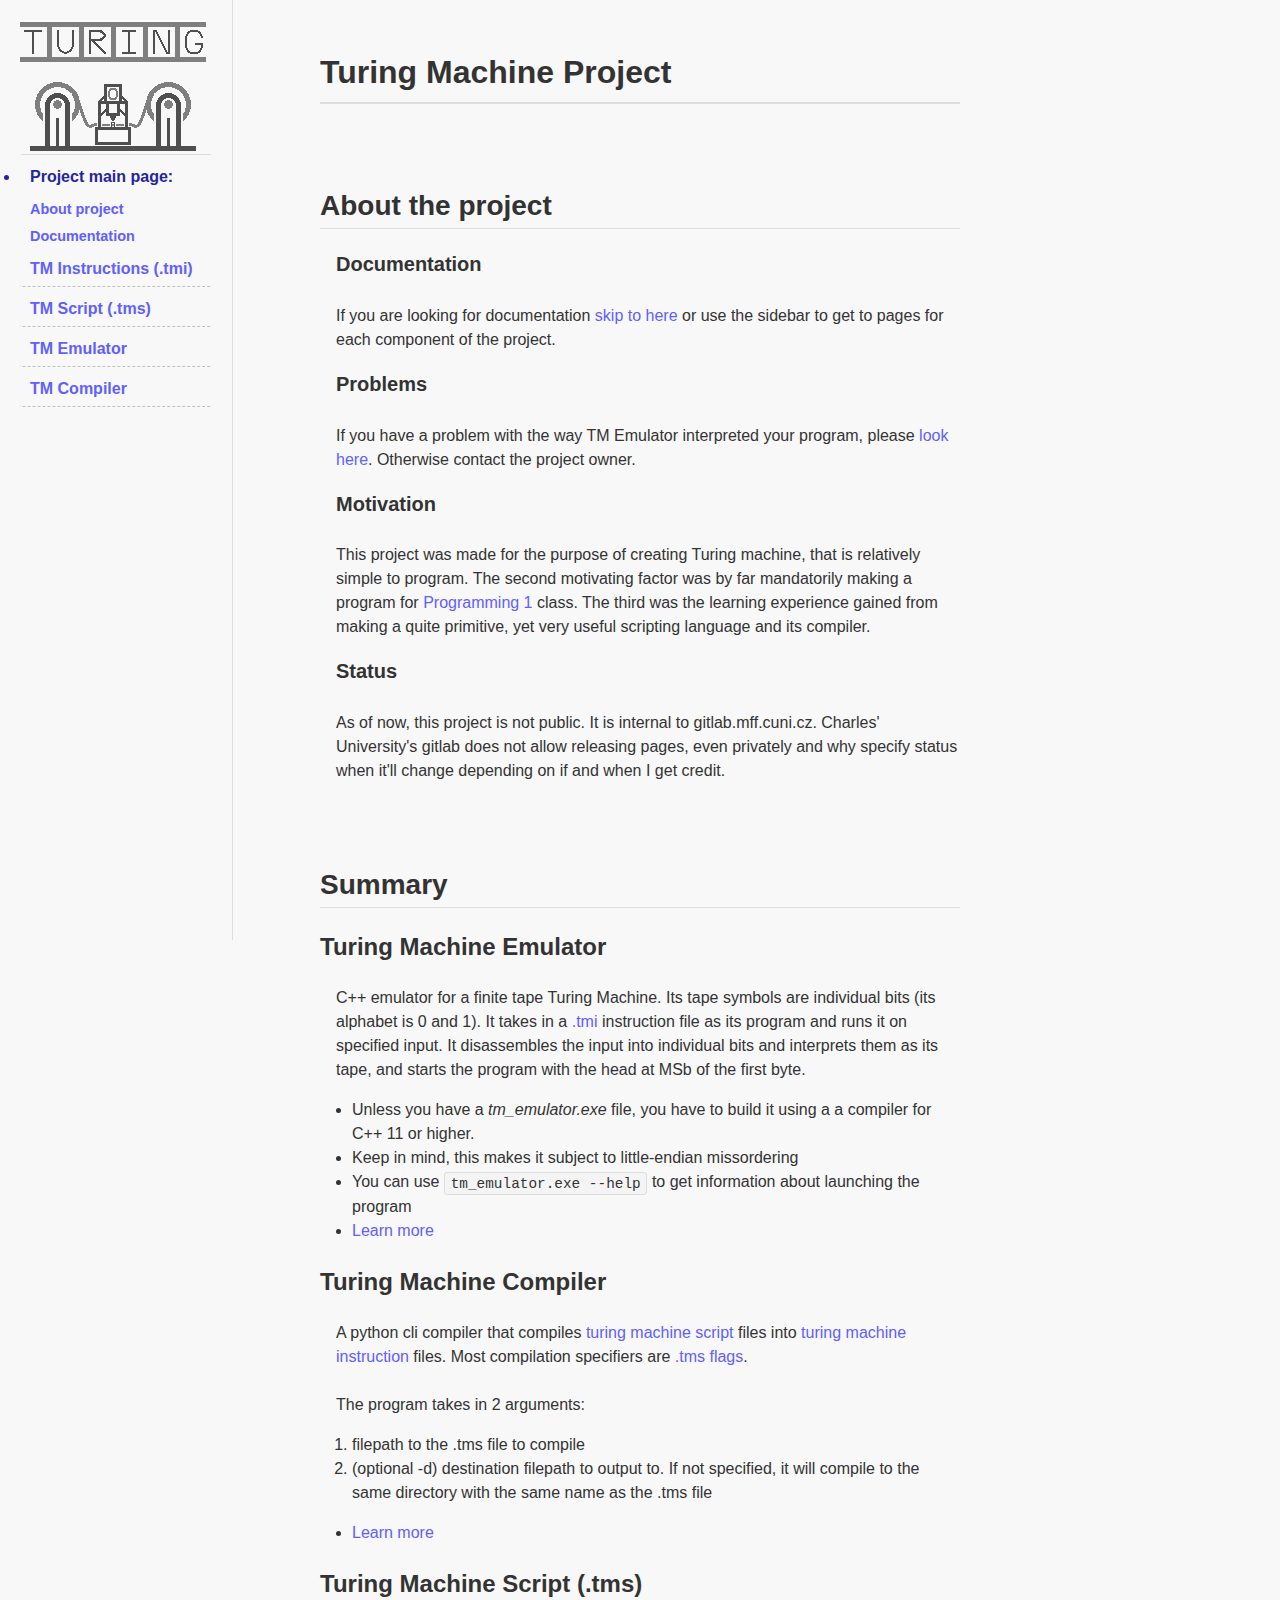
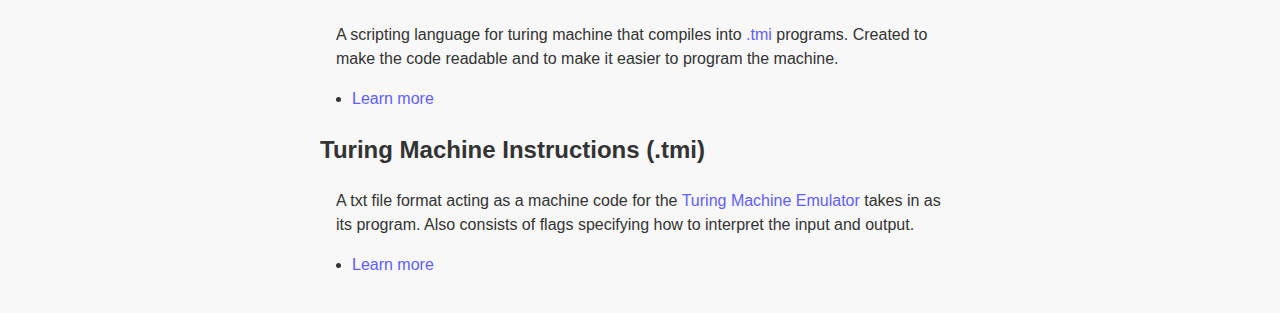
==== tm_project/index.html @ 1b93ad26 "Add files via upload" ====
<!DOCTYPE html>
<html lang="en">
<head>
    <meta charset="utf-8">
    <link rel="stylesheet" href="main.css">
    <link rel="icon" href="./TuringMachineDark.png" type="image/x-icon">
    <title>
        Turing Machine Project
    </title>
</head>
<body>
    <nav>
        <img src="TuringMachineWhite.png" alt="logo">
        <hr>
        <ul>
            <li class="disc">Project main page:</li>
            <li><a href="#project" class="in-page-1">About project</a></li>
            <li><a href="#documentation" class="in-page-1">Documentation</a></li>
            <li><a href="./tmi.html">TM Instructions (.tmi)</a></li>
            <li><a href="./tms.html">TM Script (.tms)</a></li>
            <li><a href="./emulator.html">TM Emulator</a></li>
            <li><a href="./compiler.html">TM Compiler</a></li>
        </ul>
    </nav>
    <article>
    <header>
        <h1>
            Turing Machine Project
        </h1>
    </header>
    <h2 id="project">About the project</h2>
    <section>
        <h4>Documentation</h4>
        <p>
            If you are looking for documentation
            <a href="#documentation">skip to here</a> or use the sidebar to get to
            pages for each component of the project.
        </p>
    </section>
    <section>
        <h4>Problems</h4>
        <p>
            If you have a problem with the way TM Emulator interpreted your program,
            please <a href="./emulator.html#problems">look here</a>.
            Otherwise contact the project owner.
        </p>
    </section>
    <section>
        <h4>Motivation</h4>
        <p>
            This project was made for the purpose of creating Turing machine, that is
            relatively simple to program. The second motivating factor was by far
            mandatorily making a program for 
            <a href="https://is.cuni.cz/studium/predmety/index.php?do=predmet&amp;kod=NPRG030">
            Programming 1</a> class. The third was the learning experience gained from making
            a quite primitive, yet very useful scripting language and its compiler.
        </p>
    </section>
    <section>
        <h4>Status</h4>
        <p>
            As of now, this project is not public. It is internal to gitlab.mff.cuni.cz.
            Charles' University's gitlab does not allow releasing pages, even privately
            and why specify status when it'll change depending on if and when I get credit.
        </p>
    </section>
    </article>

    <h2 id="documentation">Summary</h2>
    <h3 id="emulator">Turing Machine Emulator</h3>
    <p>
        C++ emulator for a finite tape Turing Machine.
        Its tape symbols are individual bits
        (its alphabet is 0 and 1). It takes in a
        <a href="./tmi.html">.tmi</a> instruction file
        as its program and runs it on specified input.
        It disassembles the input into individual bits
        and interprets them as its tape, and starts the program
        with the head at MSb of the first byte.
    </p>
    <ul>
        <li>Unless you have a <em>tm_emulator.exe</em> file, you have to build it using a a compiler for C++ 11 or higher.</li>
        <li>Keep in mind, this makes it subject to little-endian missordering</li>
        <li>You can use <code>tm_emulator.exe --help</code> to get information about launching the program</li>
        <li><a href="./emulator.html">Learn more</a></li>
    </ul>

    <h3 id="compiler">Turing Machine Compiler</h3>
    <p>
        A python cli compiler that compiles
        <a href="./tms.html">turing machine script</a> files into
        <a href="./tmi.html">turing machine instruction</a> files.
        Most compilation specifiers are
        <a href="./tms.html#flags">.tms flags</a>.
        <br><br>The program takes in 2 arguments:
    </p>
    <ol>
        <li>filepath to the .tms file to compile</li>
        <li>
            (optional -d) destination filepath
            to output to. If not specified, it will
            compile to the same directory with the same
            name as the .tms file
        </li>
    </ol>
    <ul>
        <li><a href="./compiler.html">Learn more</a></li>
    </ul>

    <h3 id="tms">Turing Machine Script (.tms)</h3>
    <p>
        A scripting language for turing machine
        that compiles into
        <a href="./tmi.html">.tmi</a> programs.
        Created to make the code readable and to make it
        easier to program the machine.
    </p>
    <ul>
        <li><a href="./tms.html">Learn more</a></li>
    </ul>

    <h3 id="tmi">Turing Machine Instructions (.tmi)</h3>
    <p>
        A txt file format acting as a machine code for the 
        <a href="./emulator.html">Turing Machine Emulator</a>
        takes in as its program. Also consists of 
        <a href="./tmi.html#flags"></a> flags specifying
        how to interpret the input and output.
    </p>
    <ul>
        <li><a href="./tmi.html">Learn more</a></li>
    </ul>

</body>
</html>
---- tm_project/main.css ----
/* general */
body {
    font-family: 'Arial', 'Helvetica', sans-serif;
    line-height: 1.5;
    color: #333333;
    background-color: #f8f8f8;
    padding: 20px;
    max-width: 50%;
    margin: 0 auto;

}
hr {
    border: 0;
    border-top: 1px solid #dddddd;
    margin: 2em;
}
p {
    padding-left: 1em;
    margin: 1em 0;
}

/* headings */
h1, h2, h3, h4 {
    margin-top: 1em;
    font-weight: bold;
    line-height: 1.25;
}
h1 {
    font-size: 2em;
    border-bottom: 2px solid #dddddd;
    padding-bottom: 0.3em;
}
h2 {
    margin-top: 3em;
    font-size: 1.75em;
    border-bottom: 1px solid #dddddd;
    padding-bottom: 0.2em;
}
h3 {
    margin-top: 1em;
    font-size: 1.5em;
}
h4 {
    padding-left: 0.8em;
    font-size: 1.25em;
}

/* navigation */
nav {
    position: fixed;
    top: 0;
    left: 0;
    height: 100%;
    width: 15%;
    background-color: #f8f8f8;
    border-right: 1px solid #dddddd;
    padding: 20px;
    box-shadow: 0px 0 0px #6060ff;
    line-height: 1.5;
}
nav hr {
    margin: 1px;
}
nav ul {
    list-style: none;
    padding: 0;
    margin: 0;
}
nav ul li {
    margin: 5px 0;
    text-decoration: none;
    color: #2525a0;
    font-weight: bold;
}
nav ul li.disc{
    list-style-type: disc;
    padding: 5px 10px;
}
nav ul li a {
    text-decoration: none;
    padding: 5px 10px;
    color: #6060ff;
    font-weight: bold;
    display: block;
    border-radius: 2px;
    border-bottom: 1px dashed #c0c0c0;
}
nav ul li a:hover {
    background-color: #f0f0f0;
}
nav ul li a.in-page-1 {
    padding: 0px 10px;
    font-size: 0.9em;
    border-bottom: none;
}
nav ul li a.in-page-2 {
    padding: 0px 25px;
    font-size: 0.8em;
    border-bottom: none;
}

blockquote {
    margin: 1em;
    margin-left: 16px;
    padding: 0.5em 1em;
    border-left: 4px solid #6060ff;
    color: #555555;
    background-color: #f4f4f4;
}

#project {
    color: #323232;
}

/* code */
pre {
    background: #f4f4f4;
    border: 1px solid #dddddd;
    padding: 1em;
    overflow-x: auto;
    margin: 1em 0;
    font-family: 'Courier New', monospace;
    font-size: 0.9em;
}
code {
    background: #f4f4f4;
    border: 1px solid #dddddd;
    padding: 0.2em 0.4em;
    border-radius: 3px;
    font-family: 'Courier New', monospace;
    font-size: 0.9em;
}

/* lists */
ul, ol {
    margin: 1em 0;
    padding-left: 2em;
}
ul {
    list-style-type: disc;
}
ol {
    list-style-type: decimal;
}

/* links */
a {
    color: #6060ff;
    text-decoration: none;
}
a:hover {
    text-decoration: underline;
}

/* tables */
table {
    border-collapse: collapse;
    width: 100%;
    margin: 1em;
}
th, td {
    border: 1px solid #dddddd;
    padding: 0.5em;
    text-align: left;
}
th {
    background: #f4f4f4;
    font-weight: bold;
}
tr.centered > td {
    text-align: center;
    vertical-align: middle;
}

/* Images */
img {
    max-width: 100%;
    height: auto;
    display: block;
}
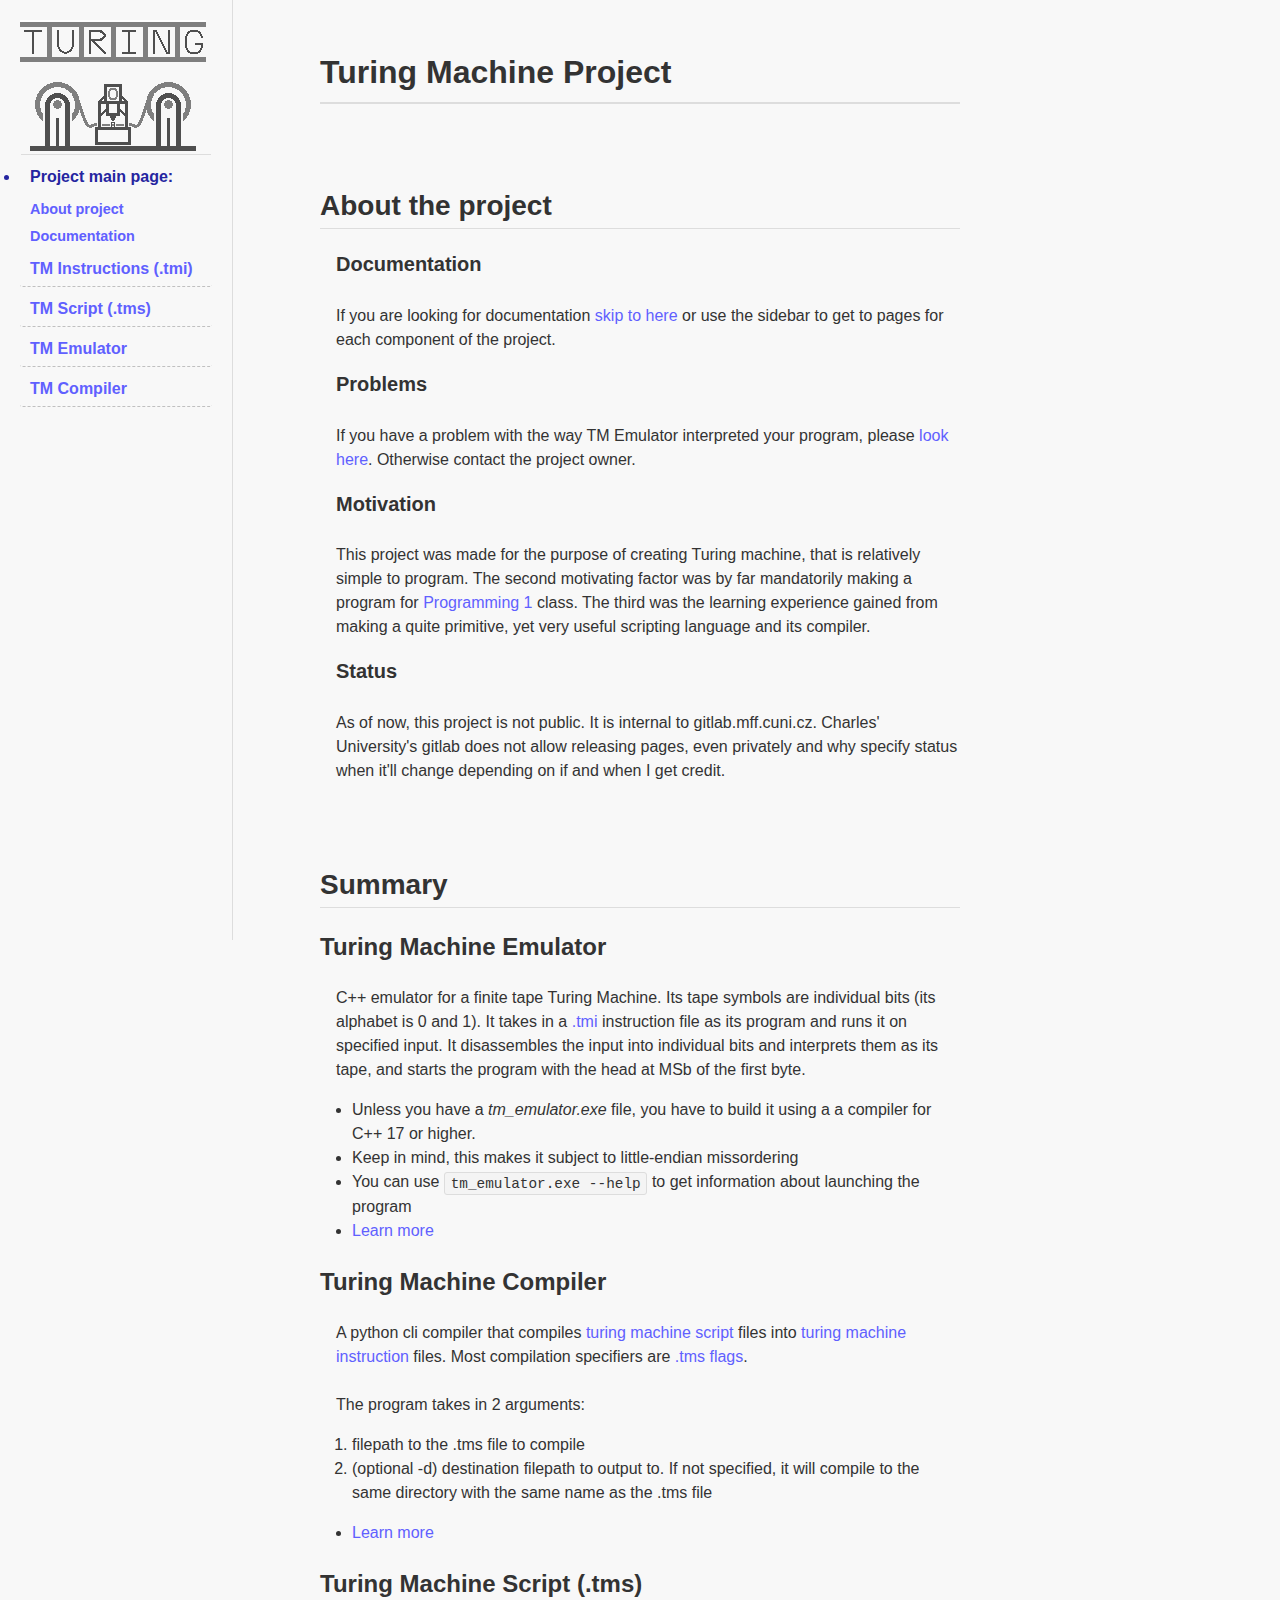
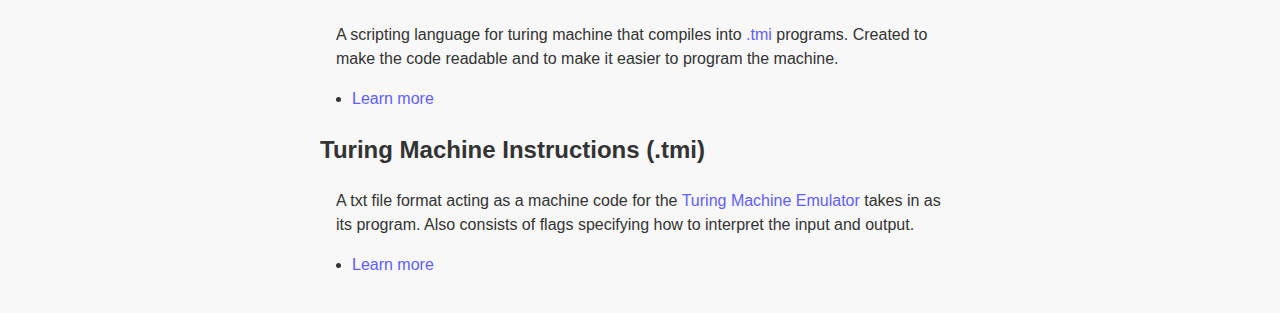
==== commit 9aa8dae8: "Update index.html" ====
--- a/tm_project/index.html
+++ b/tm_project/index.html
@@ -79,7 +79,7 @@
         with the head at MSb of the first byte.
     </p>
     <ul>
-        <li>Unless you have a <em>tm_emulator.exe</em> file, you have to build it using a a compiler for C++ 11 or higher.</li>
+        <li>Unless you have a <em>tm_emulator.exe</em> file, you have to build it using a a compiler for C++ 17 or higher.</li>
         <li>Keep in mind, this makes it subject to little-endian missordering</li>
         <li>You can use <code>tm_emulator.exe --help</code> to get information about launching the program</li>
         <li><a href="./emulator.html">Learn more</a></li>
@@ -132,4 +132,4 @@
     </ul>
 
 </body>
-</html>+</html>
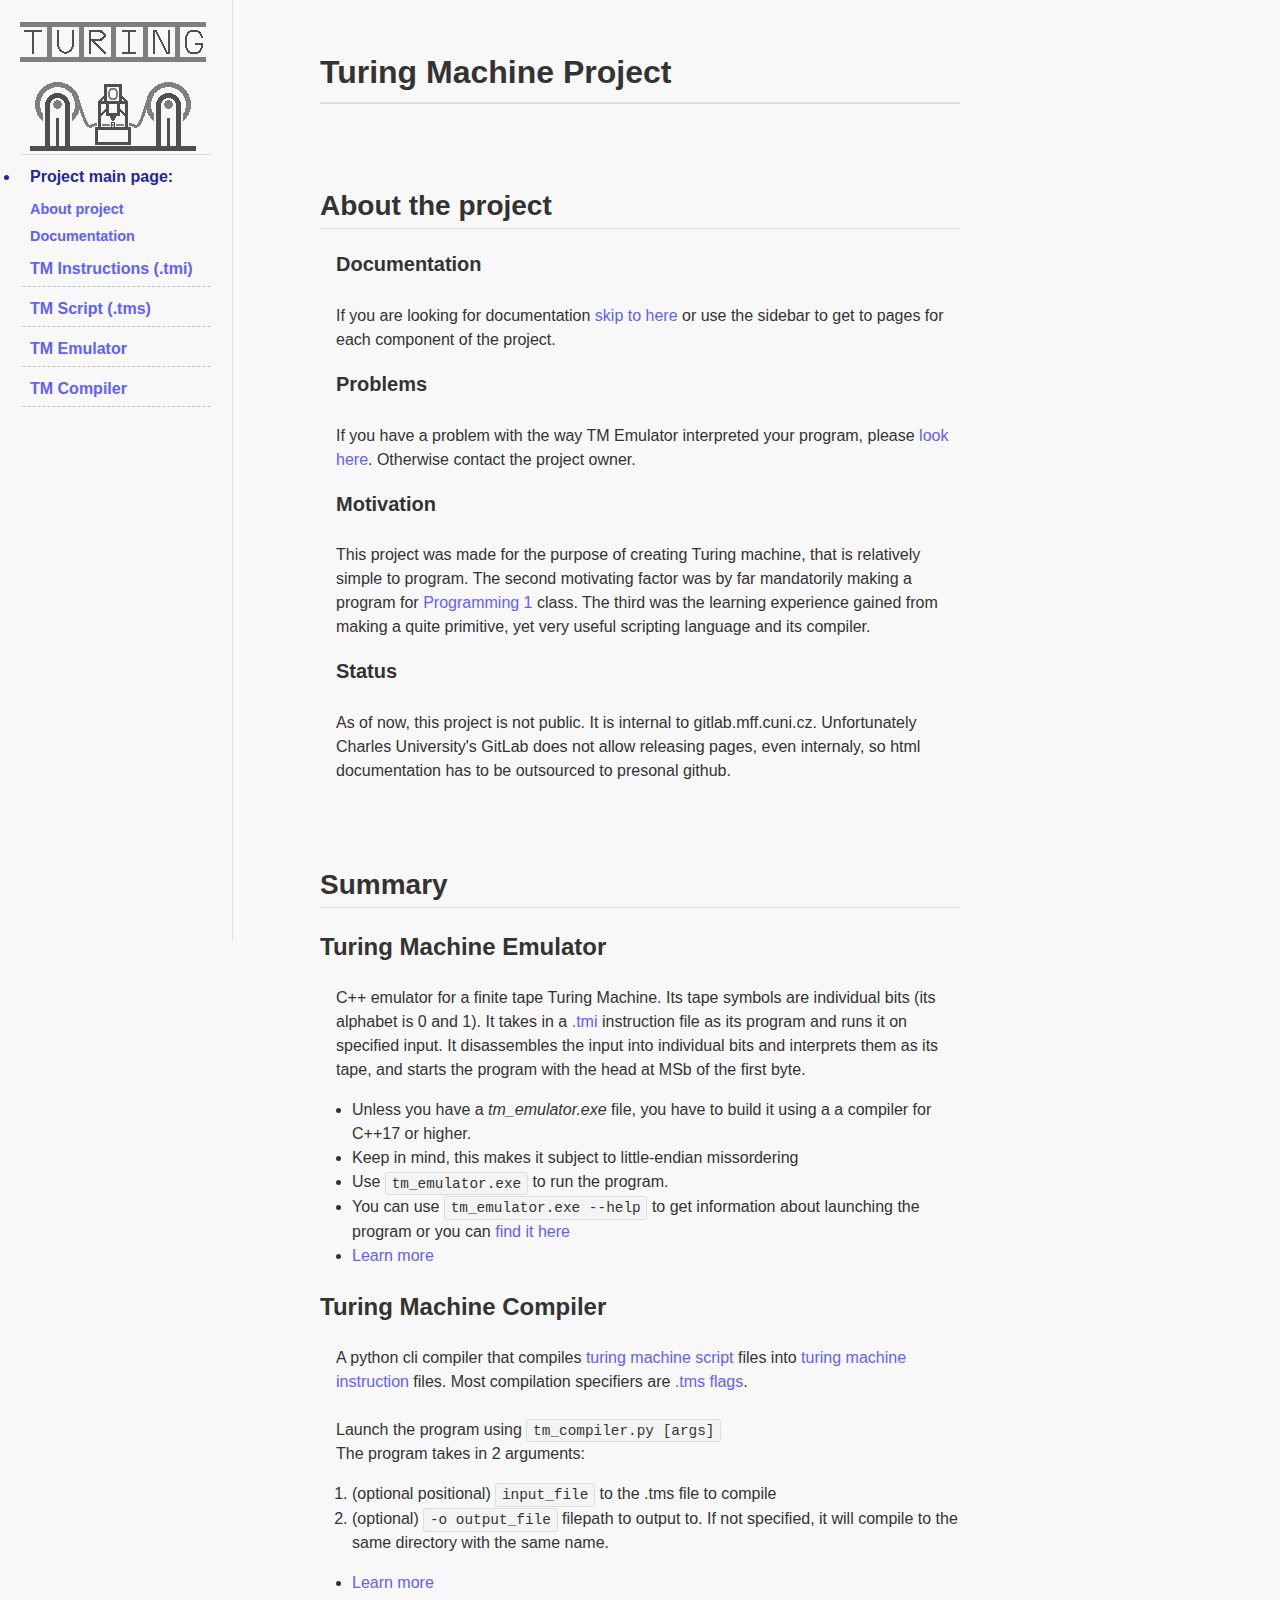
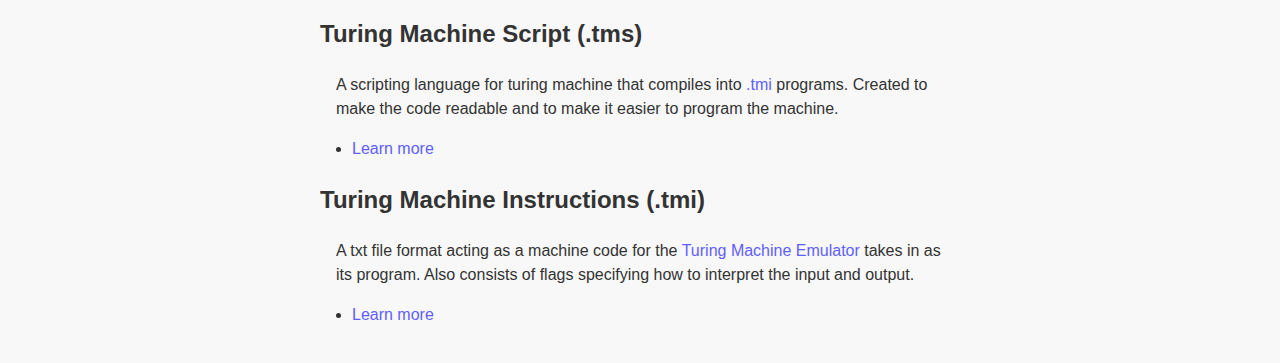
==== commit 99bbda65: "Fixed issues" ====
--- a/tm_project/index.html
+++ b/tm_project/index.html
@@ -59,9 +59,10 @@
     <section>
         <h4>Status</h4>
         <p>
-            As of now, this project is not public. It is internal to gitlab.mff.cuni.cz.
-            Charles' University's gitlab does not allow releasing pages, even privately
-            and why specify status when it'll change depending on if and when I get credit.
+            As of now, this project is not public. It is internal to 
+            gitlab.mff.cuni.cz. Unfortunately Charles University's GitLab does
+            not allow releasing pages, even internaly, so html documentation 
+            has to be outsourced to presonal github.
         </p>
     </section>
     </article>
@@ -79,9 +80,13 @@
         with the head at MSb of the first byte.
     </p>
     <ul>
-        <li>Unless you have a <em>tm_emulator.exe</em> file, you have to build it using a a compiler for C++ 17 or higher.</li>
+        <li>Unless you have a <em>tm_emulator.exe</em> file, you have to build it using a a compiler for C++17 or higher.</li>
         <li>Keep in mind, this makes it subject to little-endian missordering</li>
-        <li>You can use <code>tm_emulator.exe --help</code> to get information about launching the program</li>
+        <li>Use <code>tm_emulator.exe</code> to run the program.</li>
+        <li>
+            You can use <code>tm_emulator.exe --help</code> to get information about launching the program
+            or you can <a href="./emulator.html#arguments">find it here</a>
+        </li>
         <li><a href="./emulator.html">Learn more</a></li>
     </ul>
 
@@ -92,15 +97,16 @@
         <a href="./tmi.html">turing machine instruction</a> files.
         Most compilation specifiers are
         <a href="./tms.html#flags">.tms flags</a>.
-        <br><br>The program takes in 2 arguments:
+        <br><br>Launch the program using <code>tm_compiler.py [args]</code>
+        <br>The program takes in 2 arguments:
     </p>
     <ol>
-        <li>filepath to the .tms file to compile</li>
+        <li>(optional positional) <code>input_file</code> to the .tms file to compile</li>
         <li>
-            (optional -d) destination filepath
+            (optional) <code>-o output_file</code> filepath
             to output to. If not specified, it will
             compile to the same directory with the same
-            name as the .tms file
+            name.
         </li>
     </ol>
     <ul>
@@ -132,4 +138,4 @@
     </ul>
 
 </body>
-</html>
+</html>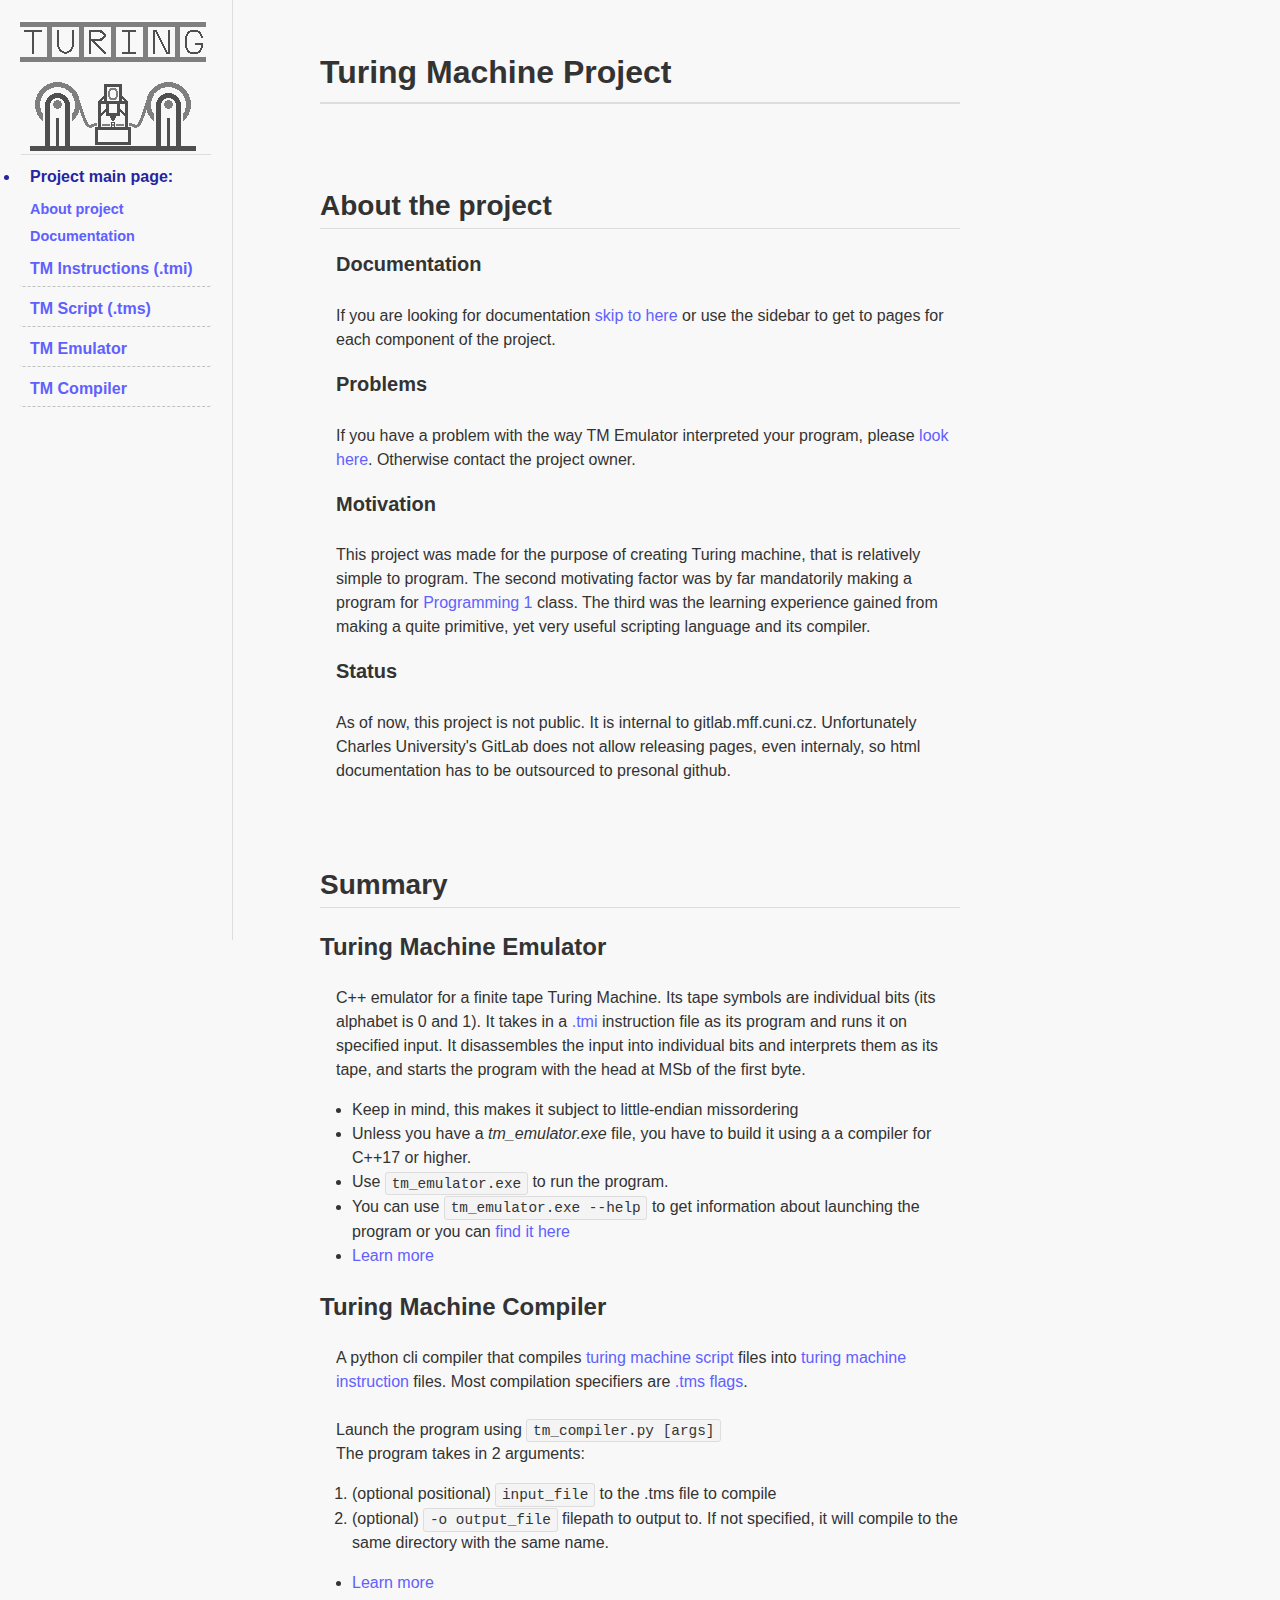
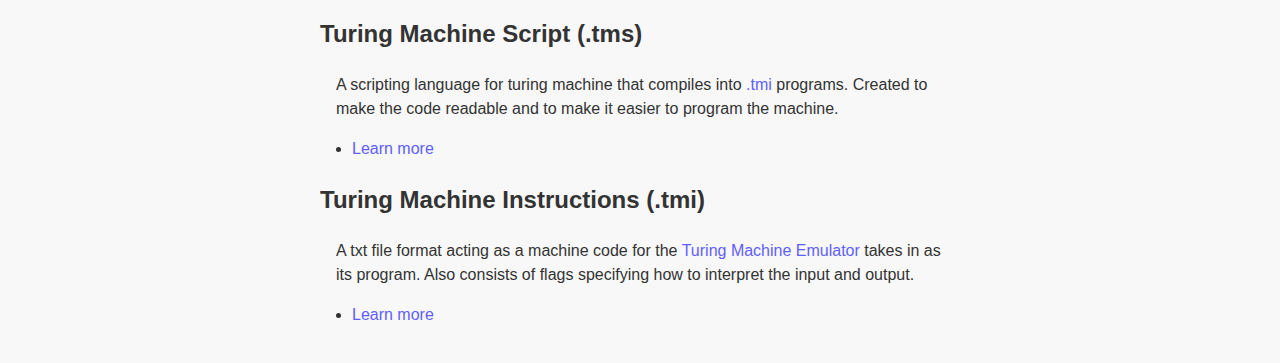
==== commit d16124c9: "Fixed ordering issue index.html" ====
--- a/tm_project/index.html
+++ b/tm_project/index.html
@@ -80,8 +80,8 @@
         with the head at MSb of the first byte.
     </p>
     <ul>
+        <li>Keep in mind, this makes it subject to little-endian missordering</li>
         <li>Unless you have a <em>tm_emulator.exe</em> file, you have to build it using a a compiler for C++17 or higher.</li>
-        <li>Keep in mind, this makes it subject to little-endian missordering</li>
         <li>Use <code>tm_emulator.exe</code> to run the program.</li>
         <li>
             You can use <code>tm_emulator.exe --help</code> to get information about launching the program
@@ -138,4 +138,4 @@
     </ul>
 
 </body>
-</html>+</html>
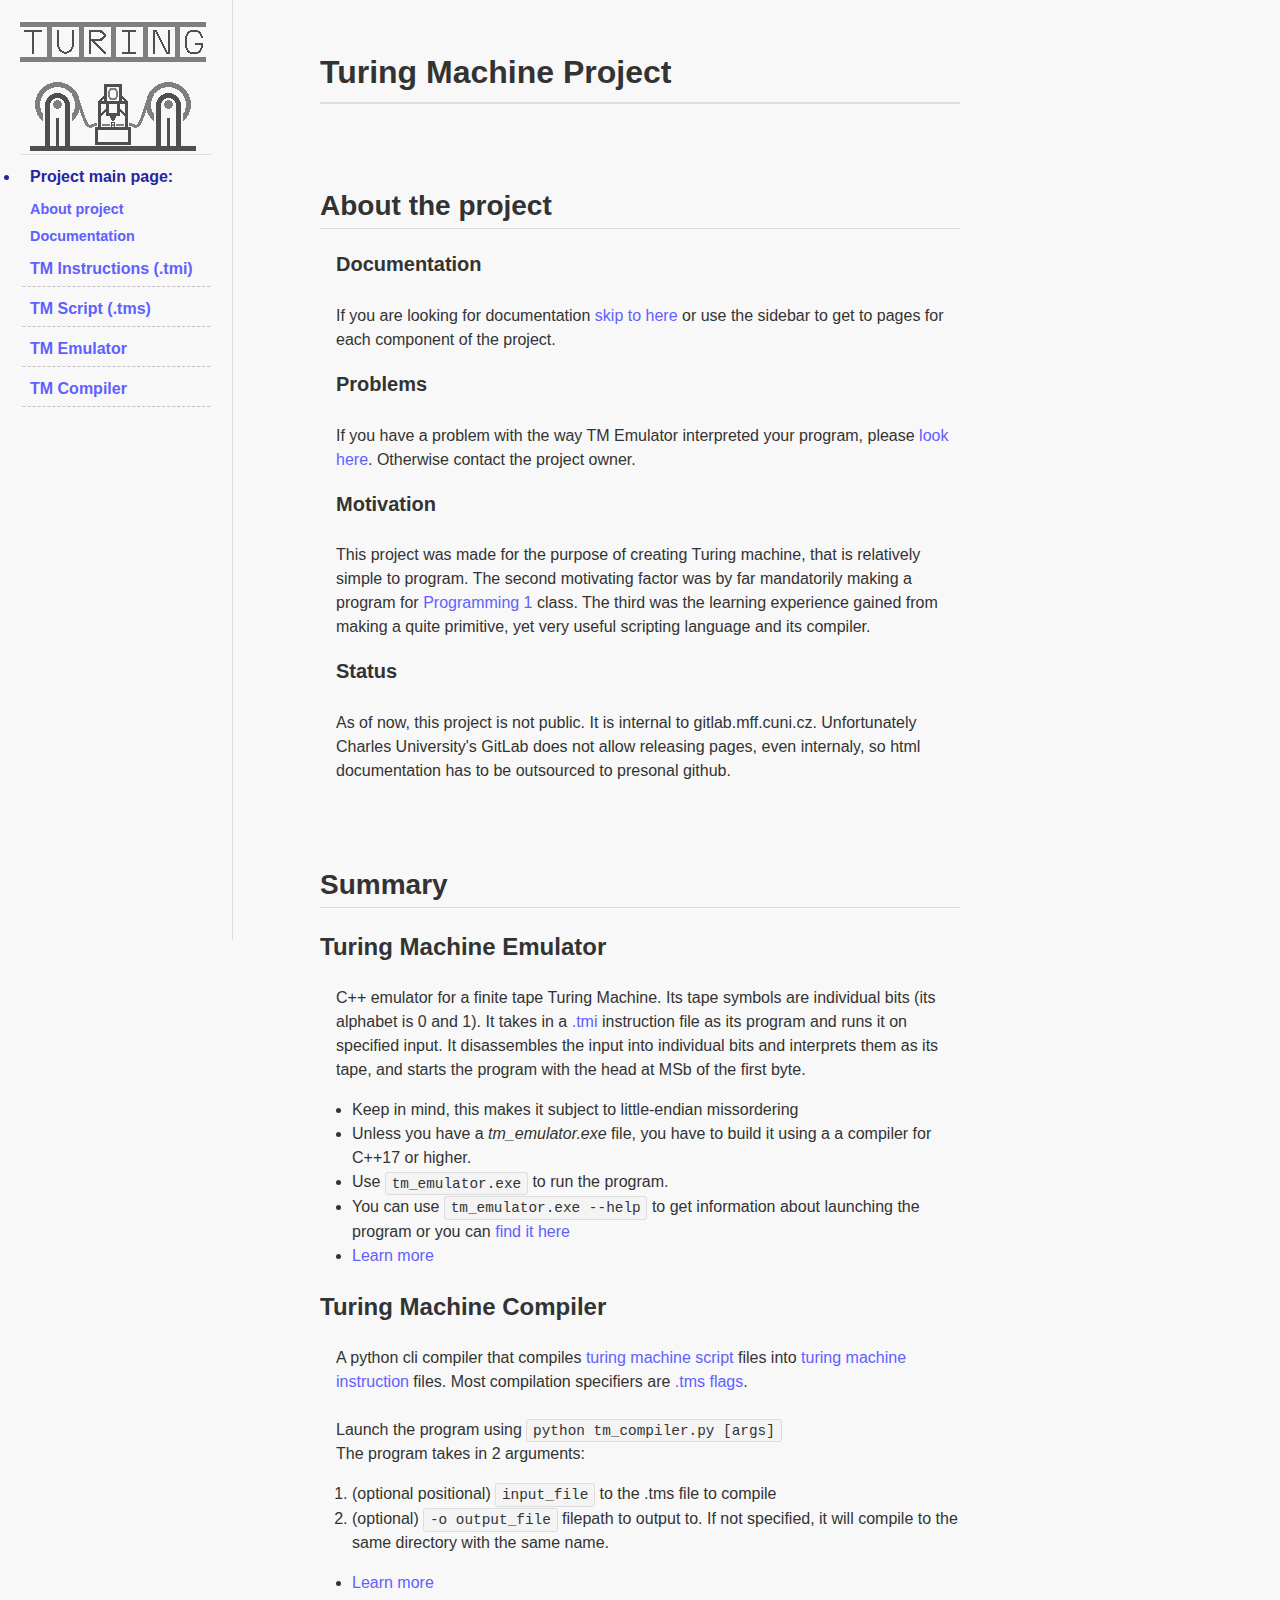
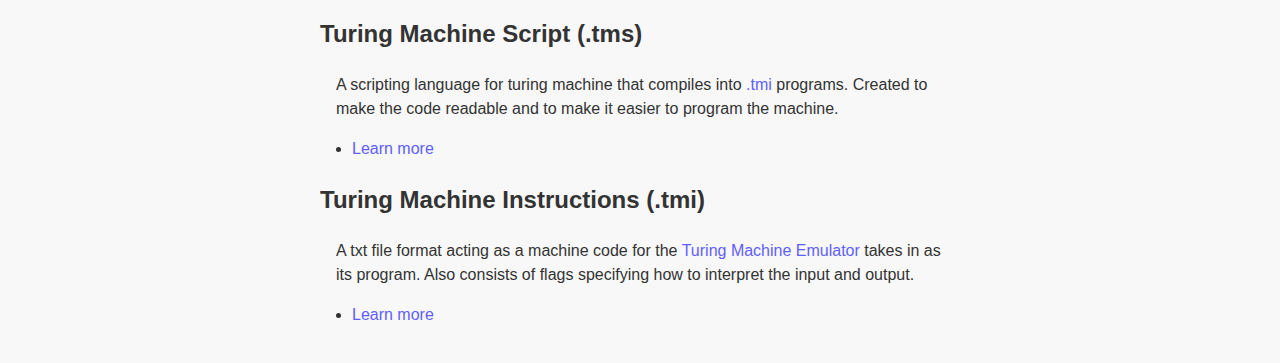
==== commit e1b70720: "Update index.html" ====
--- a/tm_project/index.html
+++ b/tm_project/index.html
@@ -97,7 +97,7 @@
         <a href="./tmi.html">turing machine instruction</a> files.
         Most compilation specifiers are
         <a href="./tms.html#flags">.tms flags</a>.
-        <br><br>Launch the program using <code>tm_compiler.py [args]</code>
+        <br><br>Launch the program using <code>python tm_compiler.py [args]</code>
         <br>The program takes in 2 arguments:
     </p>
     <ol>
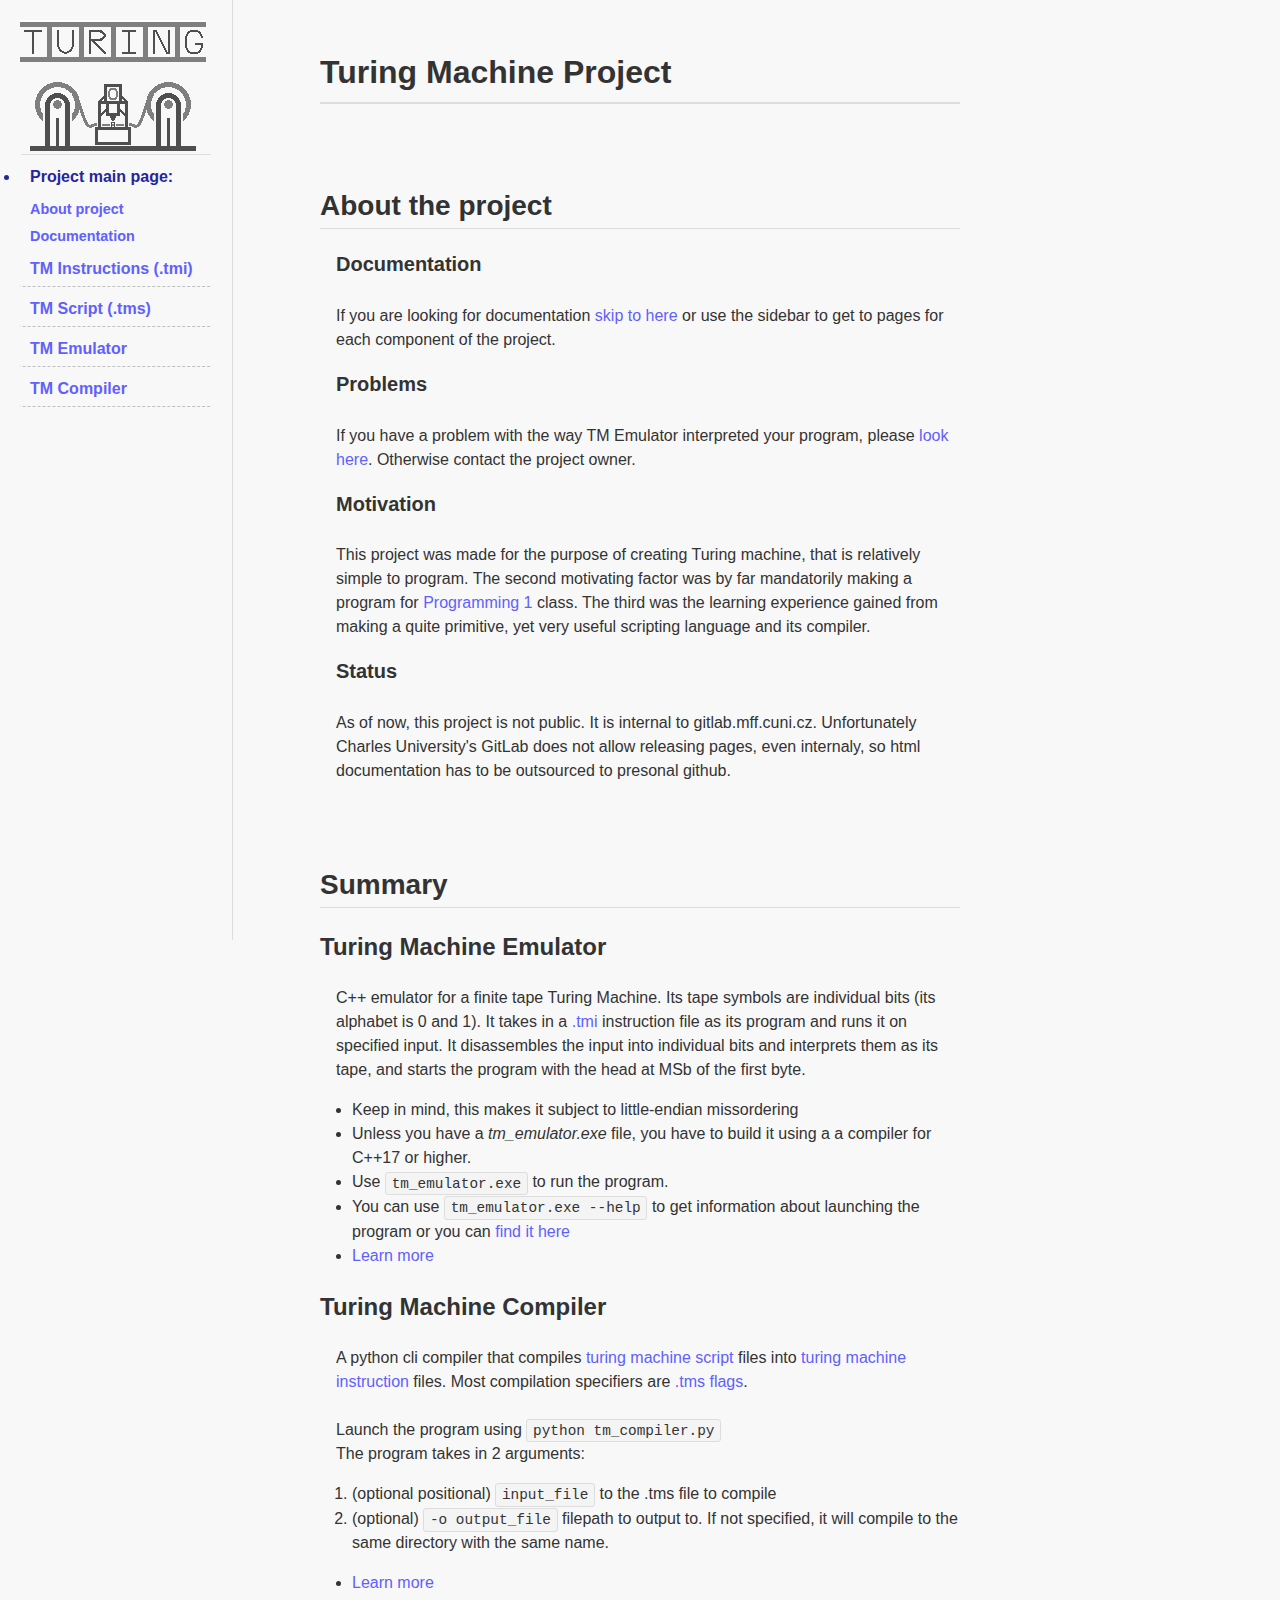
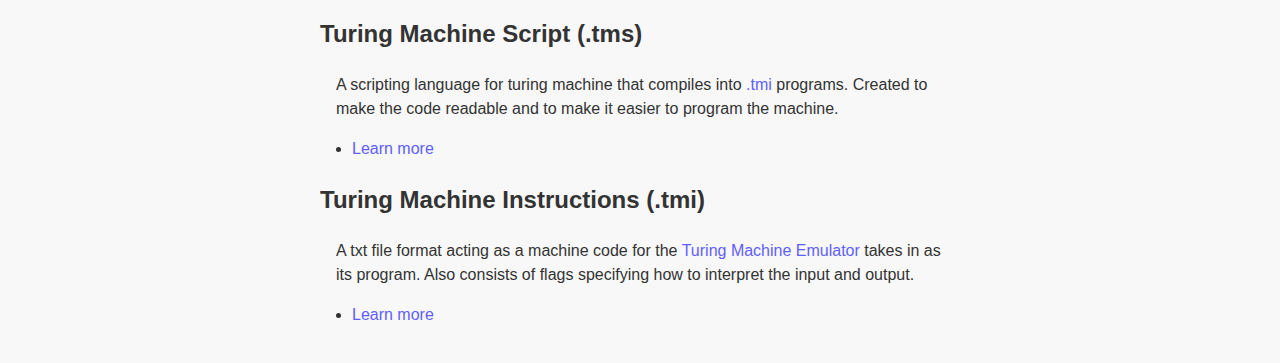
==== commit 4fee0338: "Update index.html" ====
--- a/tm_project/index.html
+++ b/tm_project/index.html
@@ -97,7 +97,7 @@
         <a href="./tmi.html">turing machine instruction</a> files.
         Most compilation specifiers are
         <a href="./tms.html#flags">.tms flags</a>.
-        <br><br>Launch the program using <code>python tm_compiler.py [args]</code>
+        <br><br>Launch the program using <code>python tm_compiler.py</code>
         <br>The program takes in 2 arguments:
     </p>
     <ol>
